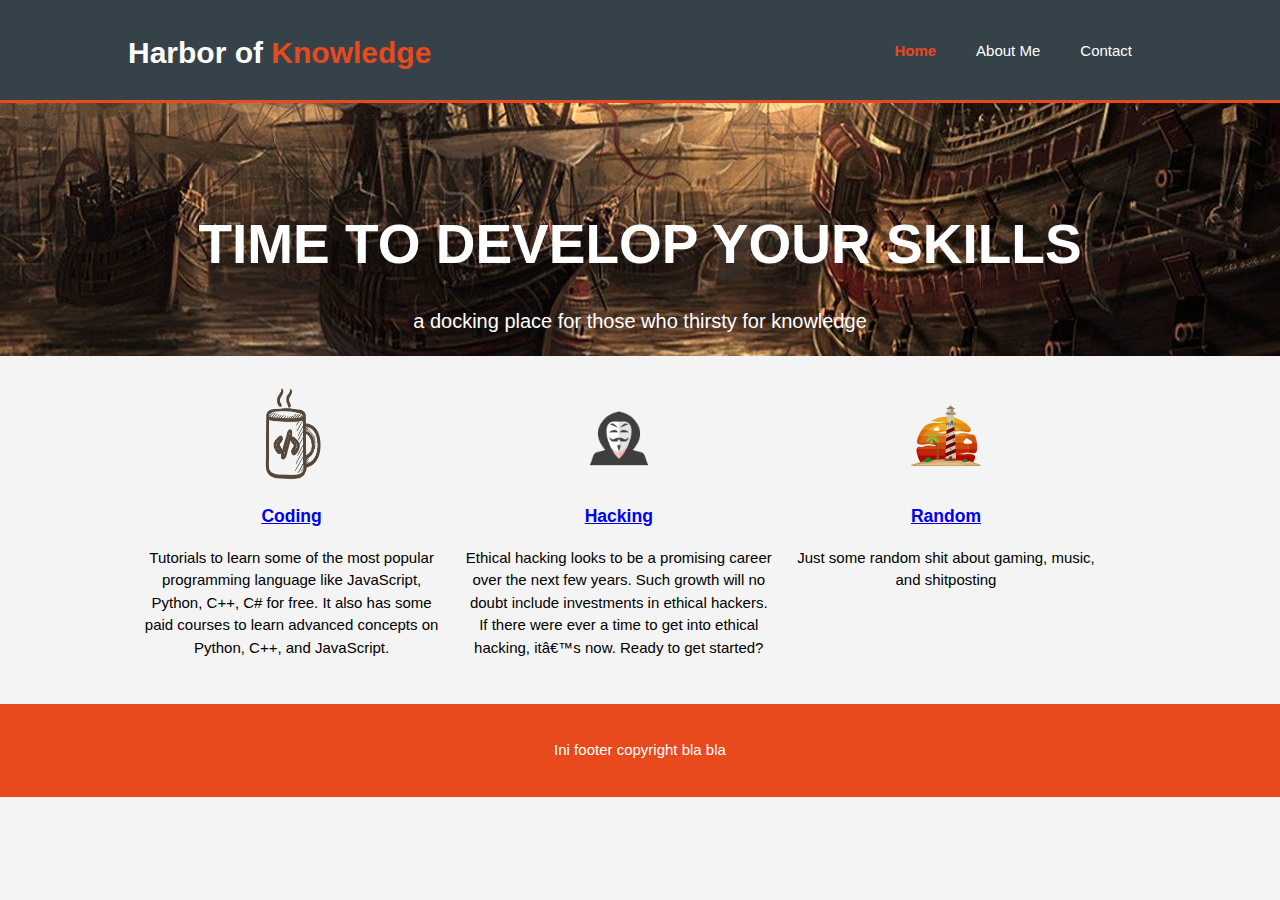
==== index.html @ 55e45f5b "file awal" ====
<html>
    <head>
        <meta charset="utf-g">
        <meta name="view" content="width=device-width">
        <title> Welcome Seeker </title>
        <link rel="stylesheet" href="./css/style.css">
    </head>
    <header>
        <div class="container">
            <div id="judul">
                <h1> Harbor of <span class="highlight"> Knowledge </span>  </h1>
            </div>
            <nav>
                <ul>
                    <li class="current"> <a href="index.html"> Home </a> </li>
                    <li> <a href="about.html"> About Me </a> </li>
                    <li> <a href="service.html"> Contact </a> </li>
                </ul>
            </nav>
        </div>
    </header>

    <section id="showcase">
      <div class="container">
        <h1> TIME TO DEVELOP YOUR SKILLS</h1>
        <p>  a docking place for those who thirsty for knowledge </p>
      </div>
    </section>


      <section id="boxes">
        <div class="container">
          <div class="box">
            <a href="coding.html">
            <img src="./img/coding">
            <h3> Coding </h3>
            </a>
            <p> Tutorials to learn some of the most popular programming language like JavaScript, Python, C++, C# for free. It also has some paid courses to learn advanced concepts on Python, C++, and JavaScript.</p>
          </div>

          <div class="box">
            <a href="hacking.html">
            <img src="./img/hacking">
            <h3> Hacking </h3>
          </a>
            <p> Ethical hacking looks to be a promising career over the next few years. Such growth will no doubt include investments in ethical hackers. If there were ever a time to get into ethical hacking, it’s now. Ready to get started?  </p>
          </div>

          <div class="box">
            <a href="random.html">
            <img src="./img/ship">
            <h3> Random </h3>
          </a>
            <p> Just some random shit about gaming, music, and shitposting </p>
          </div>
        </div>

            </section>

            <footer>
              <p> Ini footer copyright bla bla </p>
            </footer>
---- css/style.css ----
body{
font-family: Helvetica;
font-size: 15px;
line-height:1.5;
padding:0;
background-color:#f4f4f4;
margin:0;
}

/*global*/
.container{
width:80%;
margin:auto;
overflow:hidden;
}

.dark{
  padding: 15px;
  background: #35424a;
  color: #ffffff;
  margin-top: 10px;
  margin-bottom: 10px;
}

ul{
  padding:0;
  margin:0;
}


.button1{
  height:38px;
  background: #e8491d;
  border: 0;
  padding-left: 20px;
  padding-right: 20px;
  color: #ffffff;
}

header{
  background:#35424a;
  color:#ffffff;
  padding-top: 30px;
  min-height: 70px;
  border-bottom:#e8491d 3px solid;
}

header a{
  color:#ffffff;
  text-decoration: none;
}



header li{
  float:left;
  display: inline;
  padding: 0 20px 0 20px;
}
header #judul{
  float:left;
}

header #judul h1{
  margin:0;
}

header nav{
  float:right;
  margin-top: 10px;
}

header .highlight, header .current a{
  color:#e8491d;
  font-weight:bold;
}

header a:hover{
  color:#cccccc;
  font-weight: bold;
}

/*showcase*/
#showcase{
  min-height: :400px;
  background: url('../img/showcase') no-repeat 0 -600px;
  text-align: center;
  color:#ffffff;
}

#showcase h1{
margin-top: 100px;
font-size:55px;
margin-bottom: 10px;
}

#showcase p{
font-size: 20px;
}

#signup{
padding:15px;
color:#ffffff;
background: #35424a;
}

#signup h1{
  float:left;
}
#signup form{
  float: right;
  margin-top: 15px;
}

#signup input[type="text"]{
  padding: 4px;
  height: 25px;
  width: 250px;
}

/*boxes*/
#boxes{
  margin-top: 20px;
}

#boxes .box{
  float: left;
  text-align: center;
  width: 30%;
  padding: 10px;
}

#boxes .box img{
  width: 100px;
  height: 100px;
}

aside#sidebar .quote input, aside#sidebar .quote textarea{
  width: 90%;
  padding:10px;
}

aside#sidebar{
  float: right;
  width: 30%;
  margin-top: 10px;
}
aside#sidebar1{
  width: 30%;
  margin-top: 10px;
  margin-left: 30%;
}

article#main-col{
  float: left;
  width: 65%;
}

ul#contact li{
  list-style: none;
  padding: 20px;
  border: #cccccc solid 1px;
  margin-bottom: 5px;
  background: #e6e6e6;
}

footer{
  padding: 20px;
  margin-top: 20px;
  color: #ffffff;
  background-color: #e8491d;
  text-align: center;
}
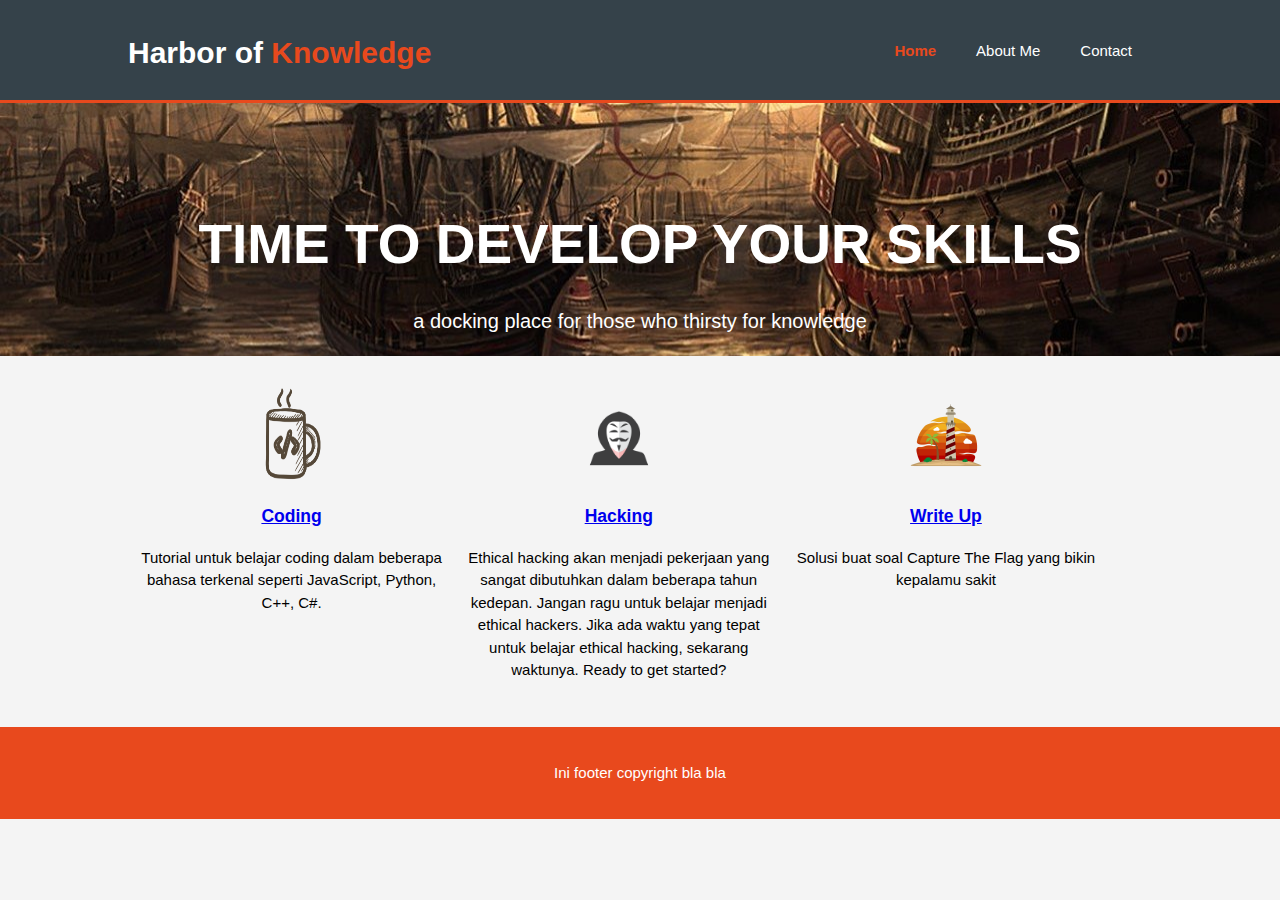
==== commit 1b3ca484: "Update index.html" ====
--- a/index.html
+++ b/index.html
@@ -35,7 +35,7 @@
             <img src="./img/coding">
             <h3> Coding </h3>
             </a>
-            <p> Tutorials to learn some of the most popular programming language like JavaScript, Python, C++, C# for free. It also has some paid courses to learn advanced concepts on Python, C++, and JavaScript.</p>
+            <p> Tutorial untuk belajar coding dalam beberapa bahasa terkenal seperti JavaScript, Python, C++, C#.</p>
           </div>
 
           <div class="box">
@@ -43,15 +43,15 @@
             <img src="./img/hacking">
             <h3> Hacking </h3>
           </a>
-            <p> Ethical hacking looks to be a promising career over the next few years. Such growth will no doubt include investments in ethical hackers. If there were ever a time to get into ethical hacking, it’s now. Ready to get started?  </p>
+            <p> Ethical hacking akan menjadi pekerjaan yang sangat dibutuhkan dalam beberapa tahun kedepan. Jangan ragu untuk belajar menjadi ethical hackers. Jika ada waktu yang tepat untuk belajar ethical hacking, sekarang waktunya. Ready to get started?  </p>
           </div>
 
           <div class="box">
             <a href="random.html">
             <img src="./img/ship">
-            <h3> Random </h3>
+            <h3> Write Up </h3>
           </a>
-            <p> Just some random shit about gaming, music, and shitposting </p>
+            <p> Solusi buat soal Capture The Flag yang bikin kepalamu sakit </p>
           </div>
         </div>
 
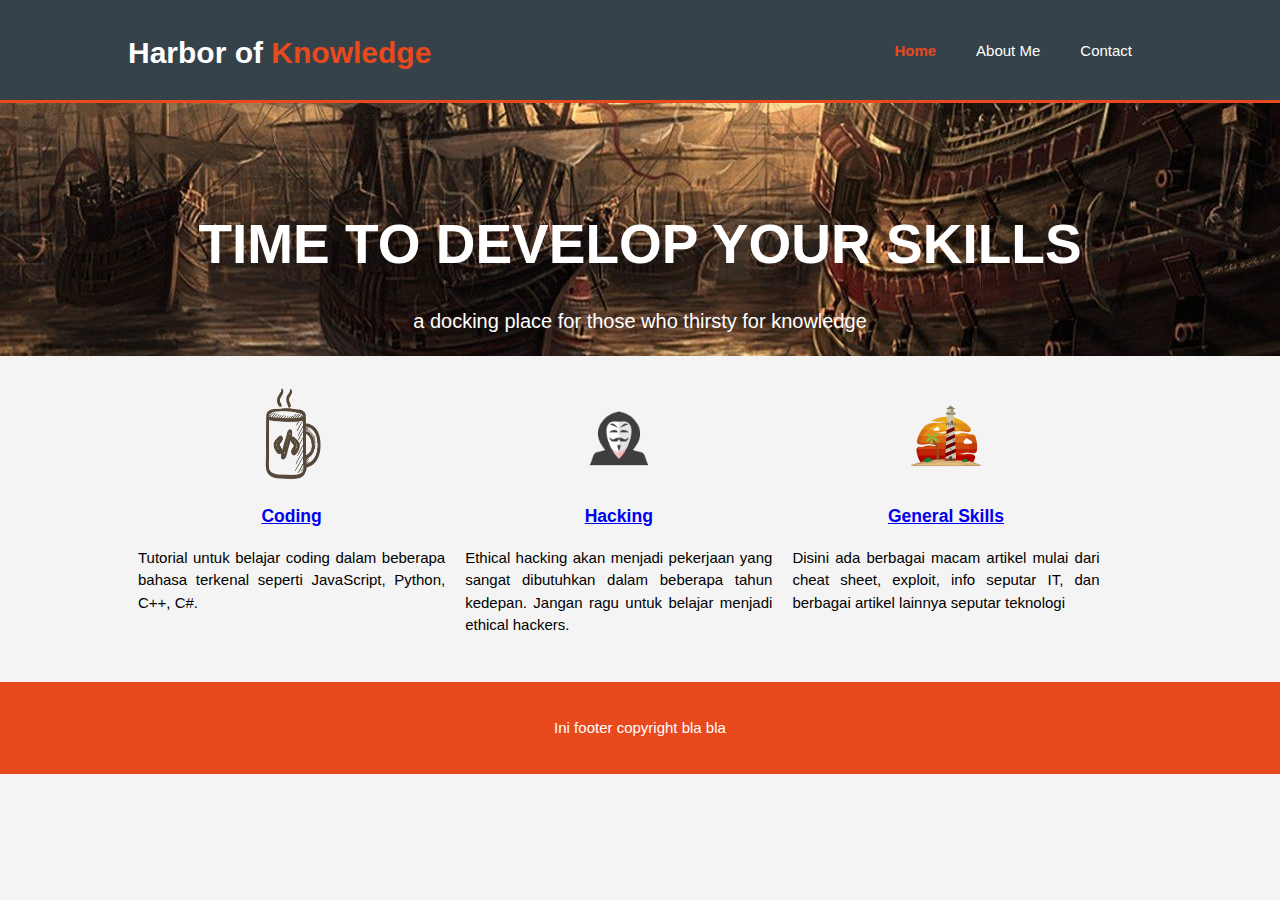
==== commit 6391dc4c: "Update 1" ====
--- a/index.html
+++ b/index.html
@@ -8,7 +8,7 @@
     <header>
         <div class="container">
             <div id="judul">
-                <h1> Harbor of <span class="highlight"> Knowledge </span>  </h1>
+                <a href=index.html>  <h1> Harbor of <span class="highlight"> Knowledge </span>  </h1> </a>
             </div>
             <nav>
                 <ul>
@@ -43,15 +43,15 @@
             <img src="./img/hacking">
             <h3> Hacking </h3>
           </a>
-            <p> Ethical hacking akan menjadi pekerjaan yang sangat dibutuhkan dalam beberapa tahun kedepan. Jangan ragu untuk belajar menjadi ethical hackers. Jika ada waktu yang tepat untuk belajar ethical hacking, sekarang waktunya. Ready to get started?  </p>
+            <p> Ethical hacking akan menjadi pekerjaan yang sangat dibutuhkan dalam beberapa tahun kedepan. Jangan ragu untuk belajar menjadi ethical hackers. </p>
           </div>
 
           <div class="box">
             <a href="random.html">
             <img src="./img/ship">
-            <h3> Write Up </h3>
+            <h3> General Skills </h3>
           </a>
-            <p> Solusi buat soal Capture The Flag yang bikin kepalamu sakit </p>
+            <p> Disini ada berbagai macam artikel mulai dari cheat sheet, exploit, info seputar IT, dan berbagai artikel lainnya seputar teknologi </p>
           </div>
         </div>
 
--- a/css/style.css
+++ b/css/style.css
@@ -12,6 +12,16 @@
 width:80%;
 margin:auto;
 overflow:hidden;
+}
+
+.dark a:hover{
+  color:#cccccc;
+  font-weight: bold;
+}
+
+.dark a{
+  color:#ffffff;
+  text-decoration: none;
 }
 
 .dark{
@@ -49,7 +59,6 @@
   color:#ffffff;
   text-decoration: none;
 }
-
 
 
 header li{
@@ -130,6 +139,10 @@
   padding: 10px;
 }
 
+#boxes .box p{
+  text-align: justify;
+}
+
 #boxes .box img{
   width: 100px;
   height: 100px;
@@ -154,6 +167,7 @@
 article#main-col{
   float: left;
   width: 65%;
+  text-align: justify;
 }
 
 ul#contact li{
